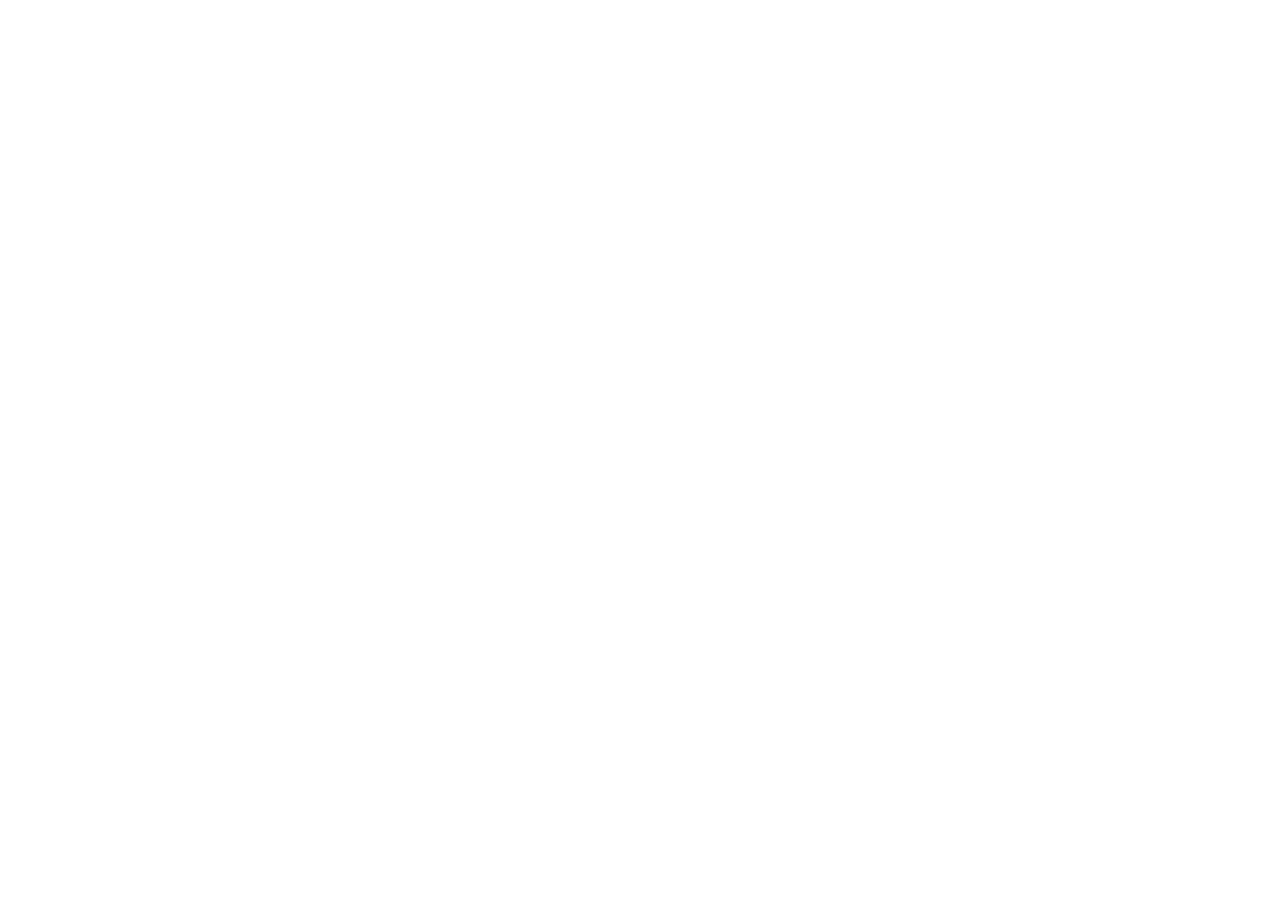
==== index.html @ c319ee12 "first commit" ====
<!DOCTYPE html>
<html lang="en">
<head>
    <meta charset="UTF-8">
    <meta name="viewport" content="width=device-width, initial-scale=1.0">
    <title>Selhono</title>
    <link rel="icon" href="./img/Vector (2).svg">
</head>
<body>
    
</body>
</html>
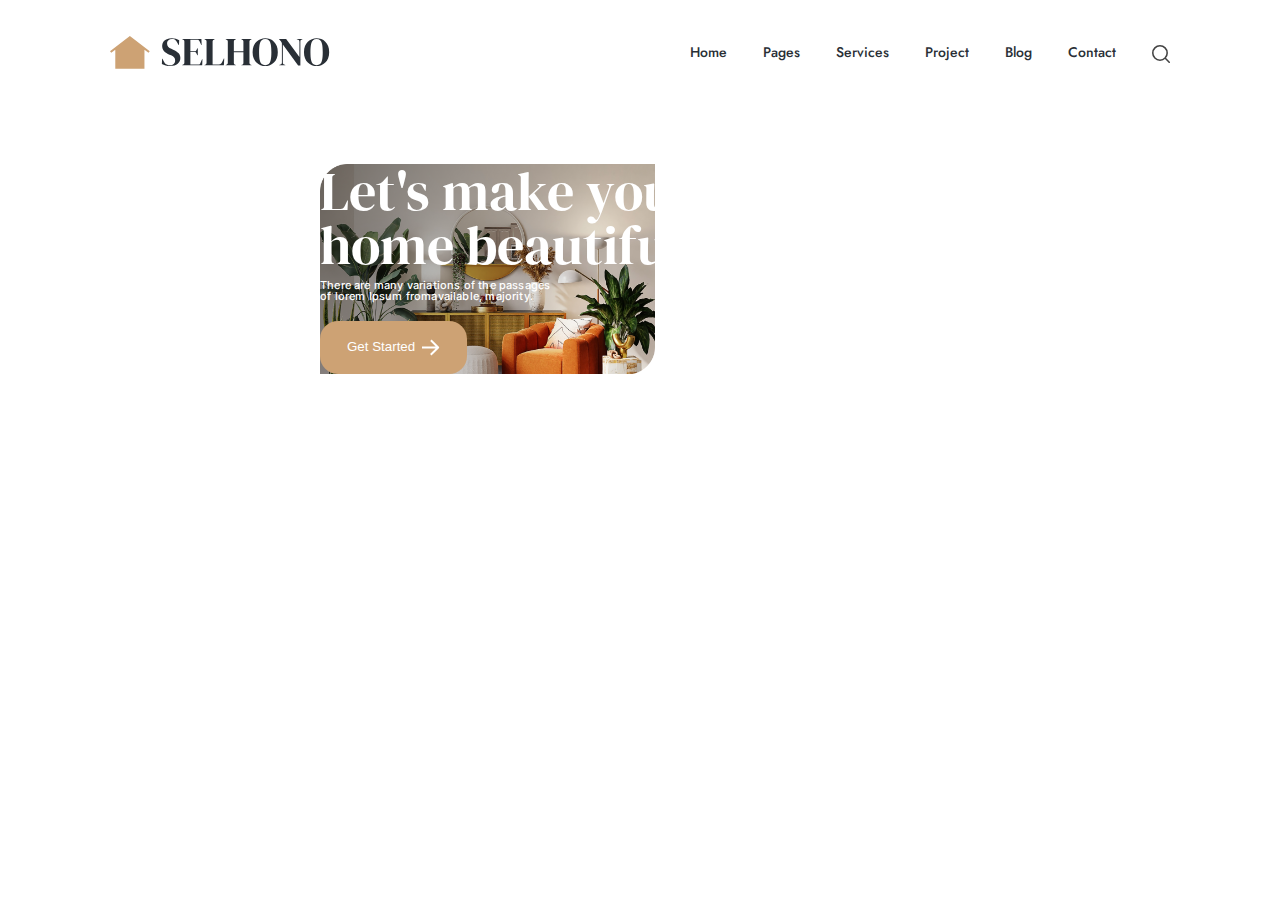
==== commit 88d0c0c4: "team-project" ====
--- a/index.html
+++ b/index.html
@@ -5,8 +5,75 @@
     <meta name="viewport" content="width=device-width, initial-scale=1.0">
     <title>Selhono</title>
     <link rel="icon" href="./img/Vector (2).svg">
+
+    <!--link-css -->
+    <link rel="stylesheet" href="css/style.css">
+
+    <!-- link-fonts -->
+    
+    <!-- dm-serif-display -->
+    <link rel="stylesheet" href="fonts/dm-serif-display/stylesheet.css">
+
+    <!-- inter -->
+    <link rel="stylesheet" href="fonts/inter/stylesheet.css">
+
+    <!-- jost -->
+    <link rel="stylesheet" href="fonts/jost/stylesheet.css">
 </head>
 <body>
-    
+    <!-- header -->
+    <header class="header">
+        <div class="container-header">
+         <!-- logo -->
+         <div class="logo"><img src="img/Vector (2).svg" class="ph-logo" alt=""></div>
+
+         <!-- ancors -->
+         <div>
+            <nav>
+                <ul class="ul-header">
+                    <li><a class="active" href="">Home</a></li>
+                    <li><a href="">Pages</a></li>
+                    <li><a href="">Services</a></li>
+                    <li><a href="">Project</a></li>
+                    <li><a href=""></a>Blog</li>
+                    <li><a href=""></a>Contact</li>
+                    <li><a href="">
+                        <svg class="sersh" xmlns="http://www.w3.org/2000/svg" width="23" height="23" viewBox="0 0 23 23" fill="none">
+                            <g opacity="0.8">
+                            <path d="M16.6842 16.6844L21.9999 22.0001M19.3755 10.1875C19.3755 15.2616 15.2622 19.375 10.188 19.375C5.11393 19.375 1.00055 15.2616 1.00055 10.1875C1.00055 5.11338 5.11393 1 10.188 1C15.2622 1 19.3755 5.11338 19.3755 10.1875Z" stroke="#141414" stroke-width="2" stroke-linecap="round" stroke-linejoin="round"/>
+                            </g>
+                        </svg>
+                    </a></li>
+                </ul>
+            </nav>
+         </div>
+        </div>
+
+    </header>
+
+    <!-- section-1 -->
+    <section>
+        <div class="container-sec">
+            <div class="headings">
+                <h1 class="h1">
+                    Let's make your<br>
+                    home beautiful together
+                </h1>
+
+                <p class="p">
+                    There are many variations of the passages<br>
+                    of lorem Ipsum fromavailable, majority.
+                </p>
+
+                <button class="btn">
+                    Get Started
+                    <!-- icon-right -->
+                    <svg xmlns="http://www.w3.org/2000/svg" width="18" height="17" viewBox="0 0 18 17" fill="none">
+                        <path d="M1 8.43529L14.7232 8.29844M9.61818 1.91125L16.1412 8.43424L9.48677 15.0886" stroke="white" stroke-width="2" stroke-linecap="square" stroke-linejoin="round"/>
+                    </svg>
+                </button>
+            </div>
+        </div>
+    </section>
 </body>
 </html>--- a/css/style.css
+++ b/css/style.css
@@ -0,0 +1,138 @@
+/* reset-start */
+*{
+    box-sizing: border-box;
+    margin: 0;
+    padding: 0;
+}
+
+ul {
+    margin-left:0 ;
+    list-style: none;
+}
+
+a {
+    text-decoration: none;
+}
+
+button {
+    background: transparent;
+    border: 0;
+}
+
+:root {
+    /* color */
+    --orenge:#C76904;
+    --black:#292F36;
+    --brown:#CDA274;
+
+    /* fonts */
+
+    /* font-size */
+    font-size: 18px;
+
+    /* font-family */
+    --dm-serif-display:'DM Serif Display';
+    --inter:'Inter';
+    --jost:'Jost';
+}
+
+/* reset-end */
+
+/* design-desktop-stert */
+
+/* body */
+body {
+    width: 100%;
+    max-width: 1400rem;
+}
+
+/* header */
+.container-header {
+    padding-top: 2rem;
+    display: flex;
+    justify-content: center;
+    align-items: center;
+    gap: 20rem;
+}
+
+.ul-header {
+    display: flex;
+    justify-content: space-between;
+    gap: 2rem;
+}
+
+.ul-header ,a {
+    color: var(--black);
+    font-family: var(--jost);
+    font-weight: 500;
+    line-height: 100%;
+    font-size: 0.8rem;
+    font-style: normal;
+}
+
+.active:active {
+    color: var(--orenge);
+}
+
+.sersh {
+    width: 1rem;
+    height: 1rem;
+    flex-shrink: 0;
+}
+
+/* section-1 */
+section {
+    width: 100%;
+}
+
+.container-sec {
+    display: flex;
+    justify-content: center;
+    align-items: center;
+    margin-top: 5rem;
+}
+
+.headings {
+    background-image: url(../img/Rectangle\ 1\ \(1\).png);
+    background-repeat: no-repeat;
+    background-size: contain;
+    width: 50%;
+}
+
+.h1 {
+    color: white;
+    font-family: var(--dm-serif-display);
+    font-style: normal;
+    font-weight: 400;
+    font-size: 3rem;
+    line-height: 100%;
+}
+
+.p {
+    color: white;
+    font-family: var(--inter);
+    font-style: normal;
+    font-weight: 500;
+    font-size: 0.6rem;
+    line-height: 100%;
+    letter-spacing: 0.01rem;
+    margin-top: 0.5rem;
+}
+
+.btn {
+    display: inline-flex;
+    color: white;
+    gap: 0.4rem;
+    background-color: var(--brown);
+    border-radius:1rem ;
+    padding: 1rem 1.5rem;
+    margin-top: 1rem;
+}
+
+
+
+/* design-desktop-end */
+
+
+
+
--- a/fonts/dm-serif-display/stylesheet.css
+++ b/fonts/dm-serif-display/stylesheet.css
@@ -0,0 +1,18 @@
+@font-face {
+    font-family: 'DM Serif Display';
+    src: url('DMSerifDisplay-Regular.woff2') format('woff2'),
+        url('DMSerifDisplay-Regular.woff') format('woff');
+    font-weight: normal;
+    font-style: normal;
+    font-display: swap;
+}
+
+@font-face {
+    font-family: 'DM Serif Display';
+    src: url('DMSerifDisplay-Italic.woff2') format('woff2'),
+        url('DMSerifDisplay-Italic.woff') format('woff');
+    font-weight: normal;
+    font-style: italic;
+    font-display: swap;
+}
+
--- a/fonts/inter/stylesheet.css
+++ b/fonts/inter/stylesheet.css
@@ -0,0 +1,81 @@
+@font-face {
+    font-family: 'Inter';
+    src: url('Inter-Black.woff2') format('woff2'),
+        url('Inter-Black.woff') format('woff');
+    font-weight: 900;
+    font-style: normal;
+    font-display: swap;
+}
+
+@font-face {
+    font-family: 'Inter';
+    src: url('Inter-ExtraBold.woff2') format('woff2'),
+        url('Inter-ExtraBold.woff') format('woff');
+    font-weight: bold;
+    font-style: normal;
+    font-display: swap;
+}
+
+@font-face {
+    font-family: 'Inter';
+    src: url('Inter-Bold.woff2') format('woff2'),
+        url('Inter-Bold.woff') format('woff');
+    font-weight: bold;
+    font-style: normal;
+    font-display: swap;
+}
+
+@font-face {
+    font-family: 'Inter';
+    src: url('Inter-ExtraLight.woff2') format('woff2'),
+        url('Inter-ExtraLight.woff') format('woff');
+    font-weight: 200;
+    font-style: normal;
+    font-display: swap;
+}
+
+@font-face {
+    font-family: 'Inter';
+    src: url('Inter-Medium.woff2') format('woff2'),
+        url('Inter-Medium.woff') format('woff');
+    font-weight: 500;
+    font-style: normal;
+    font-display: swap;
+}
+
+@font-face {
+    font-family: 'Inter';
+    src: url('Inter-Light.woff2') format('woff2'),
+        url('Inter-Light.woff') format('woff');
+    font-weight: 300;
+    font-style: normal;
+    font-display: swap;
+}
+
+@font-face {
+    font-family: 'Inter';
+    src: url('Inter-Regular.woff2') format('woff2'),
+        url('Inter-Regular.woff') format('woff');
+    font-weight: normal;
+    font-style: normal;
+    font-display: swap;
+}
+
+@font-face {
+    font-family: 'Inter';
+    src: url('Inter-Thin.woff2') format('woff2'),
+        url('Inter-Thin.woff') format('woff');
+    font-weight: 100;
+    font-style: normal;
+    font-display: swap;
+}
+
+@font-face {
+    font-family: 'Inter';
+    src: url('Inter-SemiBold.woff2') format('woff2'),
+        url('Inter-SemiBold.woff') format('woff');
+    font-weight: 600;
+    font-style: normal;
+    font-display: swap;
+}
+
--- a/fonts/jost/stylesheet.css
+++ b/fonts/jost/stylesheet.css
@@ -0,0 +1,162 @@
+@font-face {
+    font-family: 'Jost';
+    src: url('Jost-Black.woff2') format('woff2'),
+        url('Jost-Black.woff') format('woff');
+    font-weight: 900;
+    font-style: normal;
+    font-display: swap;
+}
+
+@font-face {
+    font-family: 'Jost';
+    src: url('Jost-BlackItalic.woff2') format('woff2'),
+        url('Jost-BlackItalic.woff') format('woff');
+    font-weight: 900;
+    font-style: italic;
+    font-display: swap;
+}
+
+@font-face {
+    font-family: 'Jost';
+    src: url('Jost-Bold.woff2') format('woff2'),
+        url('Jost-Bold.woff') format('woff');
+    font-weight: bold;
+    font-style: normal;
+    font-display: swap;
+}
+
+@font-face {
+    font-family: 'Jost';
+    src: url('Jost-BoldItalic.woff2') format('woff2'),
+        url('Jost-BoldItalic.woff') format('woff');
+    font-weight: bold;
+    font-style: italic;
+    font-display: swap;
+}
+
+@font-face {
+    font-family: 'Jost';
+    src: url('Jost-ExtraBold.woff2') format('woff2'),
+        url('Jost-ExtraBold.woff') format('woff');
+    font-weight: bold;
+    font-style: normal;
+    font-display: swap;
+}
+
+@font-face {
+    font-family: 'Jost';
+    src: url('Jost-ExtraBoldItalic.woff2') format('woff2'),
+        url('Jost-ExtraBoldItalic.woff') format('woff');
+    font-weight: bold;
+    font-style: italic;
+    font-display: swap;
+}
+
+@font-face {
+    font-family: 'Jost';
+    src: url('Jost-Light.woff2') format('woff2'),
+        url('Jost-Light.woff') format('woff');
+    font-weight: 300;
+    font-style: normal;
+    font-display: swap;
+}
+
+@font-face {
+    font-family: 'Jost';
+    src: url('Jost-Italic.woff2') format('woff2'),
+        url('Jost-Italic.woff') format('woff');
+    font-weight: normal;
+    font-style: italic;
+    font-display: swap;
+}
+
+@font-face {
+    font-family: 'Jost';
+    src: url('Jost-ExtraLightItalic.woff2') format('woff2'),
+        url('Jost-ExtraLightItalic.woff') format('woff');
+    font-weight: 200;
+    font-style: italic;
+    font-display: swap;
+}
+
+@font-face {
+    font-family: 'Jost';
+    src: url('Jost-LightItalic.woff2') format('woff2'),
+        url('Jost-LightItalic.woff') format('woff');
+    font-weight: 300;
+    font-style: italic;
+    font-display: swap;
+}
+
+@font-face {
+    font-family: 'Jost';
+    src: url('Jost-ExtraLight.woff2') format('woff2'),
+        url('Jost-ExtraLight.woff') format('woff');
+    font-weight: 200;
+    font-style: normal;
+    font-display: swap;
+}
+
+@font-face {
+    font-family: 'Jost';
+    src: url('Jost-MediumItalic.woff2') format('woff2'),
+        url('Jost-MediumItalic.woff') format('woff');
+    font-weight: 500;
+    font-style: italic;
+    font-display: swap;
+}
+
+@font-face {
+    font-family: 'Jost';
+    src: url('Jost-Medium.woff2') format('woff2'),
+        url('Jost-Medium.woff') format('woff');
+    font-weight: 500;
+    font-style: normal;
+    font-display: swap;
+}
+
+@font-face {
+    font-family: 'Jost';
+    src: url('Jost-Regular.woff2') format('woff2'),
+        url('Jost-Regular.woff') format('woff');
+    font-weight: normal;
+    font-style: normal;
+    font-display: swap;
+}
+
+@font-face {
+    font-family: 'Jost';
+    src: url('Jost-SemiBold.woff2') format('woff2'),
+        url('Jost-SemiBold.woff') format('woff');
+    font-weight: 600;
+    font-style: normal;
+    font-display: swap;
+}
+
+@font-face {
+    font-family: 'Jost';
+    src: url('Jost-SemiBoldItalic.woff2') format('woff2'),
+        url('Jost-SemiBoldItalic.woff') format('woff');
+    font-weight: 600;
+    font-style: italic;
+    font-display: swap;
+}
+
+@font-face {
+    font-family: 'Jost';
+    src: url('Jost-Thin.woff2') format('woff2'),
+        url('Jost-Thin.woff') format('woff');
+    font-weight: 100;
+    font-style: normal;
+    font-display: swap;
+}
+
+@font-face {
+    font-family: 'Jost';
+    src: url('Jost-ThinItalic.woff2') format('woff2'),
+        url('Jost-ThinItalic.woff') format('woff');
+    font-weight: 100;
+    font-style: italic;
+    font-display: swap;
+}
+
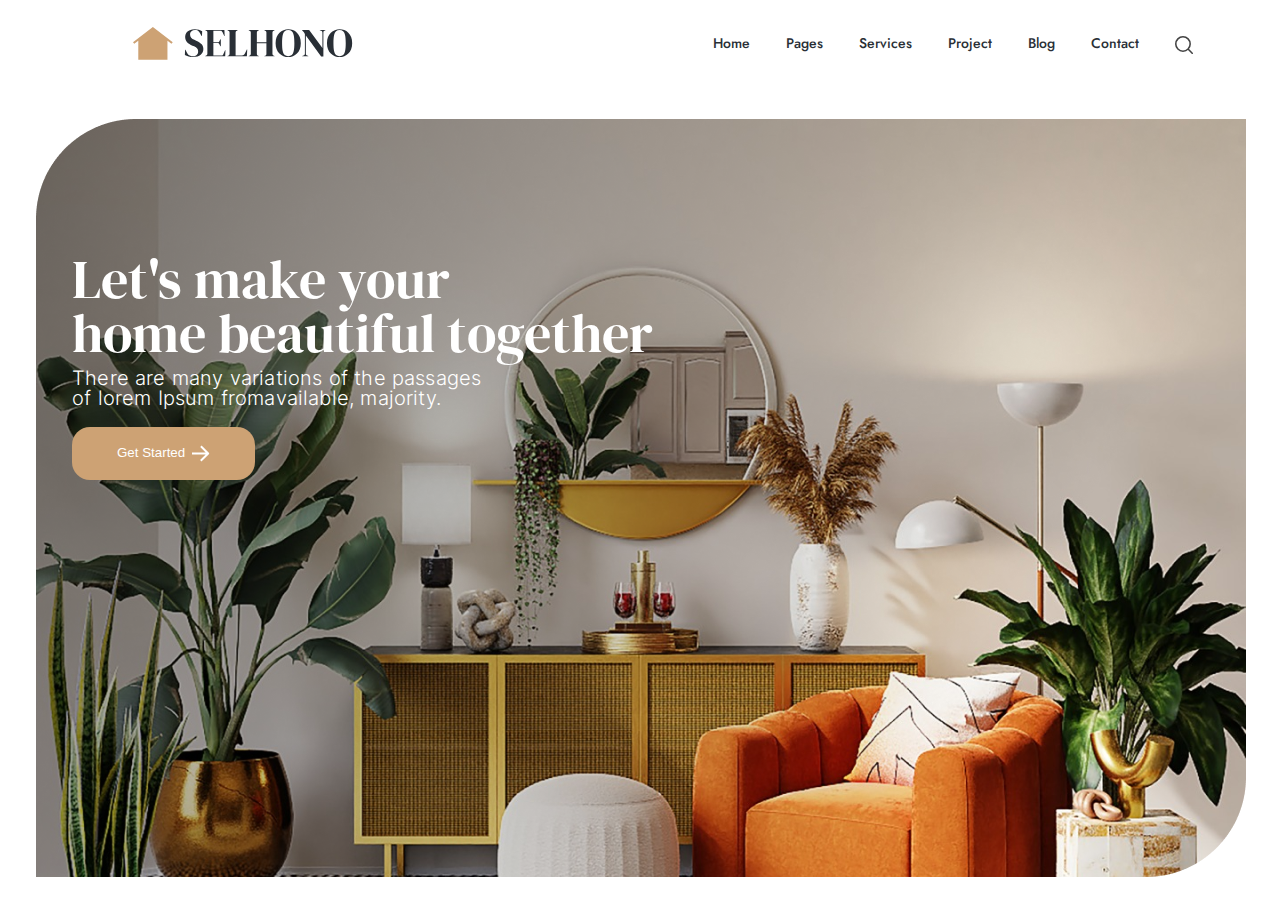
==== commit 962aa6c5: "selhono" ====
--- a/index.html
+++ b/index.html
@@ -24,12 +24,13 @@
     <!-- header -->
     <header class="header">
         <div class="container-header">
-         <!-- logo -->
+         <div class="logo-a">
+            <!-- logo -->
          <div class="logo"><img src="img/Vector (2).svg" class="ph-logo" alt=""></div>
 
          <!-- ancors -->
-         <div>
-            <nav>
+         <div class="nav">
+             <nav>
                 <ul class="ul-header">
                     <li><a class="active" href="">Home</a></li>
                     <li><a href="">Pages</a></li>
@@ -45,15 +46,25 @@
                         </svg>
                     </a></li>
                 </ul>
-            </nav>
+             </nav>
+         </div>
          </div>
         </div>
 
+        <!-- for-media-icon -->
+        <svg class="icon-header" xmlns="http://www.w3.org/2000/svg" width="48" height="48" viewBox="0 0 48 48" fill="none">
+         <path d="M6 16H42C42.5304 16 43.0391 15.7893 43.4142 15.4142C43.7893 15.0391 44 14.5304 44 14C44 13.4696 43.7893 12.9609 43.4142 12.5858C43.0391 12.2107 42.5304 12 42 12H6C5.46957 12 4.96086 12.2107 4.58579 12.5858C4.21071 12.9609 4 13.4696 4 14C4 14.5304 4.21071 15.0391 4.58579 15.4142C4.96086 15.7893 5.46957 16 6 16ZM42 32H6C5.46957 32 4.96086 32.2107 4.58579 32.5858C4.21071 32.9609 4 33.4696 4 34C4 34.5304 4.21071 35.0391 4.58579 35.4142C4.96086 35.7893 5.46957 36 6 36H42C42.5304 36 43.0391 35.7893 43.4142 35.4142C43.7893 35.0391 44 34.5304 44 34C44 33.4696 43.7893 32.9609 43.4142 32.5858C43.0391 32.2107 42.5304 32 42 32ZM42 22H6C5.46957 22 4.96086 22.2107 4.58579 22.5858C4.21071 22.9609 4 23.4696 4 24C4 24.5304 4.21071 25.0391 4.58579 25.4142C4.96086 25.7893 5.46957 26 6 26H42C42.5304 26 43.0391 25.7893 43.4142 25.4142C43.7893 25.0391 44 24.5304 44 24C44 23.4696 43.7893 22.9609 43.4142 22.5858C43.0391 22.2107 42.5304 22 42 22Z" fill="#292F36"/>
+        </svg>
     </header>
 
     <!-- section-1 -->
     <section>
         <div class="container-sec">
+
+            <div class="col-12  col-6">
+                <img src="./img/Rectangle 1 (1).png" alt="">
+            </div>
+
             <div class="headings">
                 <h1 class="h1">
                     Let's make your<br>
--- a/css/style.css
+++ b/css/style.css
@@ -43,12 +43,20 @@
 /* body */
 body {
     width: 100%;
-    max-width: 1400rem;
+    height: 100%;
+    max-width: 1200px;
 }
 
 /* header */
 .container-header {
-    padding-top: 2rem;
+    padding-top: 1.5rem;
+    max-width: 1200px;
+    margin-right: auto;
+    margin-left: auto;
+    padding-left: 7rem;
+}
+
+.logo-a {
     display: flex;
     justify-content: center;
     align-items: center;
@@ -80,23 +88,31 @@
     flex-shrink: 0;
 }
 
-/* section-1 */
-section {
-    width: 100%;
+.icon-header {
+    display: none;
 }
 
+/* section-1 */
+
 .container-sec {
-    display: flex;
-    justify-content: center;
-    align-items: center;
-    margin-top: 5rem;
+    max-width: 1200px;
+    margin-left: auto;
+    margin-right: auto;
+    margin-top: 3rem;
+    width: 100%;
+    padding-left: 2rem;
+}
+
+
+.col-12 {
+    width: calc(100% / 12 * 12);
+    position: relative;
 }
 
 .headings {
-    background-image: url(../img/Rectangle\ 1\ \(1\).png);
-    background-repeat: no-repeat;
-    background-size: contain;
-    width: 50%;
+    position: absolute;
+    top:14rem;
+    left: 4rem;
 }
 
 .h1 {
@@ -112,8 +128,8 @@
     color: white;
     font-family: var(--inter);
     font-style: normal;
-    font-weight: 500;
-    font-size: 0.6rem;
+    font-weight: 300;
+    font-size: 1.1rem;
     line-height: 100%;
     letter-spacing: 0.01rem;
     margin-top: 0.5rem;
@@ -125,14 +141,42 @@
     gap: 0.4rem;
     background-color: var(--brown);
     border-radius:1rem ;
-    padding: 1rem 1.5rem;
+    padding: 1rem 2.5rem;
     margin-top: 1rem;
 }
-
-
 
 /* design-desktop-end */
 
 
+/* design-mobile-start */
+@media screen and (max-width:720px) {
+    .header {
+        padding: 1rem;
+        display:inline-flex;
+        justify-content: space-between;
+        align-items: center;
+        gap: 7rem;
+    }
 
+    .nav {
+        display: none;
+    }
 
+    .icon-header {
+        width: 2rem;
+        height: 2rem;
+        flex-shrink: 0;
+        display: block;
+        margin-top: 1rem;
+    }
+
+    .container-sec {
+        margin-top: 0.8rem;
+    }
+
+    .col-6 {
+        width: calc(100% / 12 * 6);
+    }
+}
+
+/* design-mobile-end */